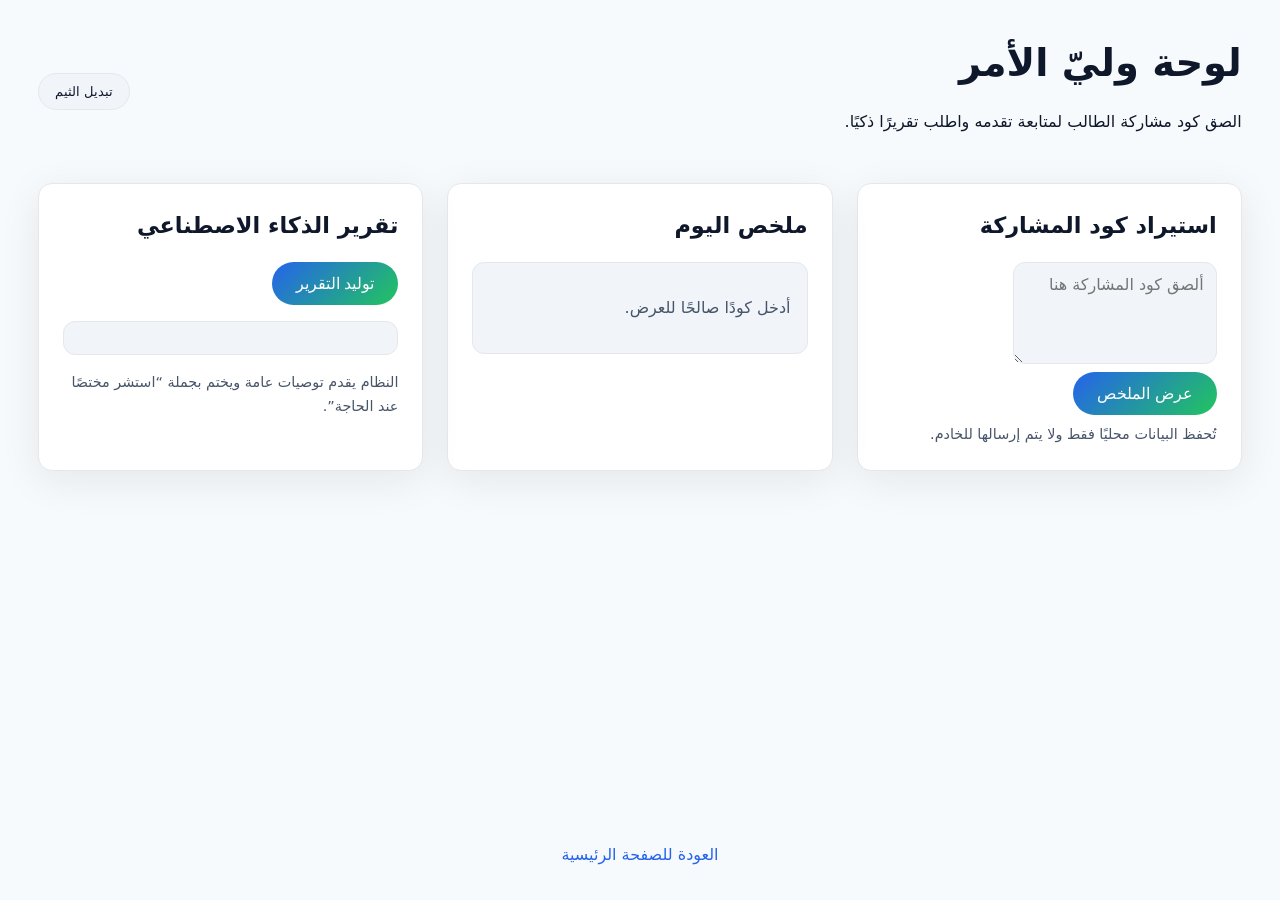
==== parent.html @ bc2ed95b "Build MVP dashboards for student, parent, and teacher" ====
<!DOCTYPE html>
<html lang="ar" dir="rtl">
<head>
  <meta charset="UTF-8" />
  <meta name="viewport" content="width=device-width, initial-scale=1.0" />
  <title>لوحة وليّ الأمر | حياة أفضل</title>
  <link rel="stylesheet" href="styles.css" />
</head>
<body data-page="parent">
  <header class="top-bar">
    <div>
      <h1>لوحة وليّ الأمر</h1>
      <p>الصق كود مشاركة الطالب لمتابعة تقدمه واطلب تقريرًا ذكيًا.</p>
    </div>
    <button class="theme-toggle" type="button" data-action="toggle-theme">تبديل الثيم</button>
  </header>
  <main class="layout">
    <section class="panel">
      <h2>استيراد كود المشاركة</h2>
      <textarea id="parentShareCode" rows="4" placeholder="ألصق كود المشاركة هنا"></textarea>
      <button class="btn" type="button" id="parseShareCode">عرض الملخص</button>
      <p class="hint">تُحفظ البيانات محليًا فقط ولا يتم إرسالها للخادم.</p>
    </section>
    <section class="panel">
      <h2>ملخص اليوم</h2>
      <div id="parentSummary" class="summary-box">
        <p>أدخل كودًا صالحًا للعرض.</p>
      </div>
    </section>
    <section class="panel">
      <h2>تقرير الذكاء الاصطناعي</h2>
      <button class="btn" type="button" id="generateParentReport">توليد التقرير</button>
      <pre class="ai-output" id="parentReportOutput" aria-live="polite"></pre>
      <p class="hint">النظام يقدم توصيات عامة ويختم بجملة “استشر مختصًا عند الحاجة”.</p>
    </section>
  </main>
  <footer class="site-footer">
    <a href="index.html">العودة للصفحة الرئيسية</a>
  </footer>
  <script src="scripts.js" defer></script>
</body>
</html>
---- styles.css ----
:root {
  color-scheme: light;
  --bg: #f7fafc;
  --panel: #ffffff;
  --soft: #f1f5f9;
  --border: #e5e7eb;
  --ink: #0f172a;
  --ink-muted: #475569;
  --acc: #2563eb;
  --acc2: #22c55e;
  --danger: #ef4444;
  --radius: 14px;
  --shadow: 0 10px 40px rgba(15, 23, 42, 0.08);
  font-family: "Cairo", "Noto Sans Arabic", system-ui, sans-serif;
}

[data-theme="dark"] {
  color-scheme: dark;
  --bg: #0f172a;
  --panel: #111827;
  --soft: #1f2937;
  --border: #273549;
  --ink: #f1f5f9;
  --ink-muted: #cbd5f5;
  --acc: #60a5fa;
  --acc2: #4ade80;
  --danger: #f87171;
  --shadow: 0 8px 30px rgba(15, 23, 42, 0.6);
}

* {
  box-sizing: border-box;
}

html,
body {
  margin: 0;
  padding: 0;
  background: var(--bg);
  color: var(--ink);
  font-size: 16px;
  line-height: 1.6;
}

body {
  min-height: 100vh;
  display: flex;
  flex-direction: column;
  gap: 2rem;
  padding: 2rem clamp(1rem, 3vw, 3rem);
}

.landing {
  align-items: center;
}

.site-header h1 {
  margin: 0 0 0.5rem;
  font-size: clamp(2rem, 4vw, 3rem);
}

.site-header p {
  margin: 0;
  color: var(--ink-muted);
}

.site-footer {
  margin-top: auto;
  text-align: center;
  color: var(--ink-muted);
}

.site-footer a {
  color: var(--acc);
  text-decoration: none;
}

.landing-grid {
  width: min(100%, 900px);
  display: grid;
  gap: 1.5rem;
  grid-template-columns: repeat(auto-fit, minmax(220px, 1fr));
}

.card,
.panel {
  background: var(--panel);
  border: 1px solid var(--border);
  border-radius: var(--radius);
  padding: 1.5rem;
  box-shadow: var(--shadow);
}

.card h2,
.panel h2 {
  margin-top: 0;
  font-size: 1.4rem;
}

.card p,
.panel p {
  color: var(--ink-muted);
}

.btn {
  display: inline-flex;
  align-items: center;
  justify-content: center;
  padding: 0.75rem 1.5rem;
  border-radius: 999px;
  background: linear-gradient(135deg, var(--acc), var(--acc2));
  color: #fff;
  border: none;
  cursor: pointer;
  font-size: 1rem;
  transition: transform 0.2s ease, box-shadow 0.2s ease;
}

.btn:hover,
.btn:focus {
  transform: translateY(-2px);
  box-shadow: 0 12px 30px rgba(37, 99, 235, 0.25);
}

.btn.ghost {
  background: transparent;
  color: var(--acc);
  border: 1px solid var(--acc);
  box-shadow: none;
}

.btn.ghost:hover,
.btn.ghost:focus {
  background: var(--soft);
}

.top-bar {
  display: flex;
  justify-content: space-between;
  gap: 1rem;
  align-items: center;
  flex-wrap: wrap;
}

.top-bar h1 {
  margin: 0;
  font-size: clamp(1.8rem, 4vw, 2.4rem);
}

.theme-toggle {
  padding: 0.6rem 1rem;
  border-radius: 999px;
  border: 1px solid var(--border);
  background: var(--soft);
  color: var(--ink);
  cursor: pointer;
}

.tabs {
  display: flex;
  flex-direction: column;
  gap: 1.5rem;
}

.tab-list {
  display: flex;
  gap: 0.5rem;
  flex-wrap: wrap;
}

.tab-list button {
  background: var(--soft);
  border: 1px solid transparent;
  border-radius: 999px;
  padding: 0.6rem 1.1rem;
  cursor: pointer;
  color: var(--ink-muted);
}

.tab-list button.active {
  color: var(--ink);
  border-color: var(--acc);
  background: rgba(37, 99, 235, 0.1);
}

.tab-panel {
  display: none;
  gap: 1.5rem;
  flex-direction: column;
}

.tab-panel.active {
  display: flex;
}

.field {
  display: flex;
  flex-direction: column;
  gap: 0.4rem;
  margin-bottom: 1rem;
}

.field input,
.field select,
textarea {
  padding: 0.75rem;
  border-radius: 12px;
  border: 1px solid var(--border);
  background: var(--soft);
  color: var(--ink);
  font-size: 1rem;
  font-family: inherit;
  resize: vertical;
}

textarea[readonly] {
  background: rgba(148, 163, 184, 0.15);
}

.section-header {
  display: flex;
  align-items: center;
  justify-content: space-between;
  gap: 1rem;
}

.goal-list {
  list-style: none;
  margin: 0;
  padding: 0;
  display: flex;
  flex-direction: column;
  gap: 1rem;
}

.goal-item {
  display: grid;
  grid-template-columns: auto 1fr auto;
  gap: 0.75rem;
  align-items: start;
  padding: 1rem;
  border-radius: 12px;
  background: var(--soft);
  border: 1px solid var(--border);
}

.goal-item.done {
  border-color: var(--acc2);
  background: rgba(34, 197, 94, 0.1);
}

.goal-item .meta {
  color: var(--ink-muted);
  font-size: 0.9rem;
}

.goal-item button {
  background: none;
  border: none;
  color: var(--danger);
  cursor: pointer;
}

.stats {
  display: grid;
  grid-template-columns: repeat(auto-fit, minmax(160px, 1fr));
  gap: 1rem;
}

.stats .label {
  color: var(--ink-muted);
  display: block;
}

.progress {
  width: 100%;
  height: 12px;
  background: rgba(148, 163, 184, 0.25);
  border-radius: 999px;
  overflow: hidden;
}

.progress-bar {
  height: 100%;
  width: 0;
  background: linear-gradient(135deg, var(--acc), var(--acc2));
  transition: width 0.4s ease;
}

.layout {
  display: grid;
  gap: 1.5rem;
  grid-template-columns: repeat(auto-fit, minmax(280px, 1fr));
}

.table-wrapper {
  overflow-x: auto;
}

table {
  width: 100%;
  border-collapse: collapse;
  min-width: 480px;
}

table th,
table td {
  padding: 0.75rem;
  border-bottom: 1px solid var(--border);
  text-align: center;
}

table th {
  background: rgba(37, 99, 235, 0.08);
}

.ai-output {
  background: var(--soft);
  border-radius: 12px;
  padding: 1rem;
  border: 1px solid var(--border);
  max-height: 360px;
  overflow-y: auto;
  white-space: pre-wrap;
}

.hint {
  color: var(--ink-muted);
  margin: 0.5rem 0 0;
  font-size: 0.9rem;
}

.summary-box {
  background: var(--soft);
  border-radius: 12px;
  padding: 1rem;
  border: 1px solid var(--border);
}

.grid-1 {
  display: grid;
  gap: 1rem;
}

.grid-2 {
  display: grid;
  gap: 1rem;
  grid-template-columns: repeat(auto-fit, minmax(200px, 1fr));
}

.grid-3 {
  display: grid;
  gap: 1rem;
  grid-template-columns: repeat(auto-fit, minmax(160px, 1fr));
}

@media (max-width: 600px) {
  body {
    padding: 1.5rem 1rem;
  }

  .goal-item {
    grid-template-columns: 1fr;
  }

  .goal-item button {
    justify-self: start;
  }
}
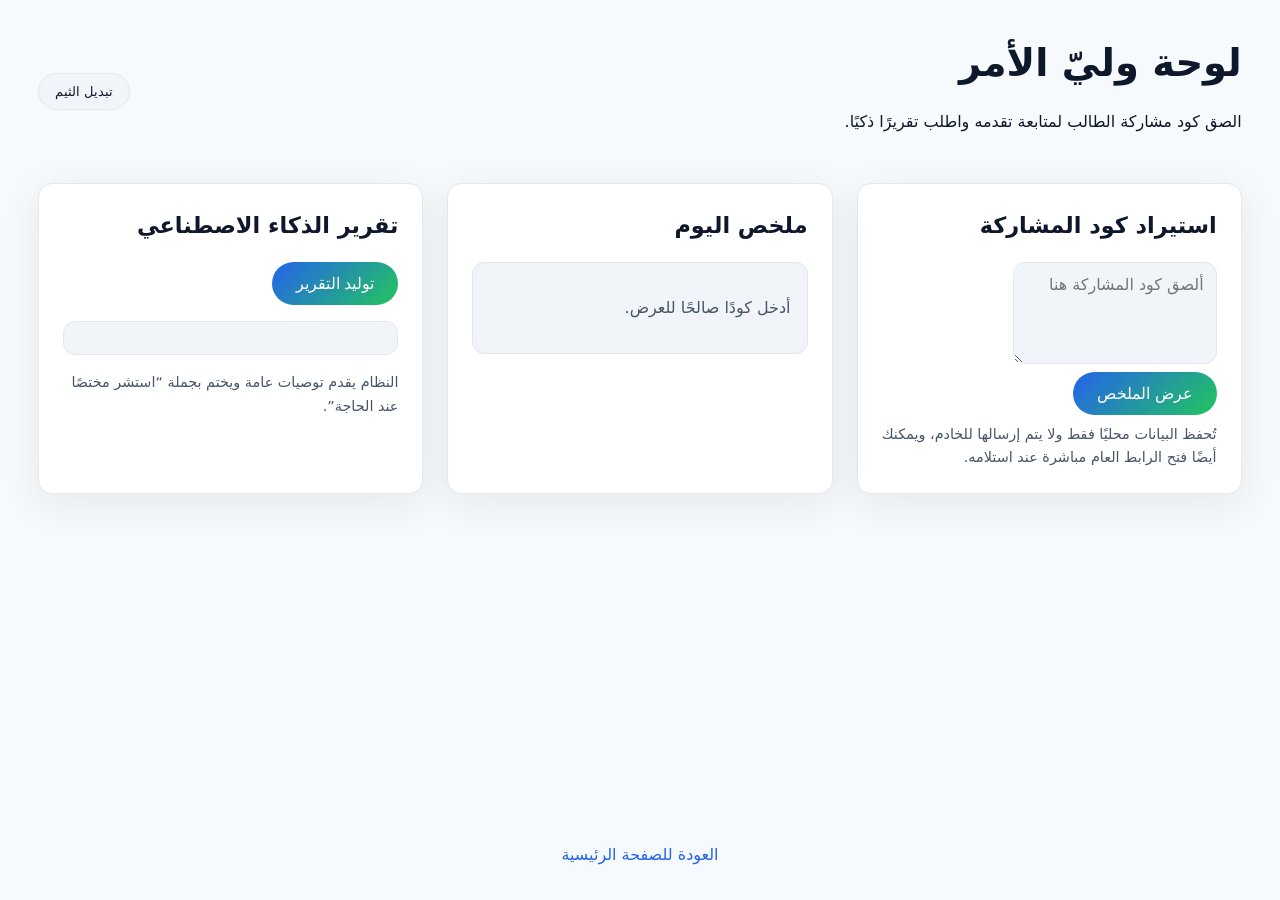
==== commit c860bd9a: "Add public share view and link generation" ====
--- a/parent.html
+++ b/parent.html
@@ -19,7 +19,7 @@
       <h2>استيراد كود المشاركة</h2>
       <textarea id="parentShareCode" rows="4" placeholder="ألصق كود المشاركة هنا"></textarea>
       <button class="btn" type="button" id="parseShareCode">عرض الملخص</button>
-      <p class="hint">تُحفظ البيانات محليًا فقط ولا يتم إرسالها للخادم.</p>
+      <p class="hint">تُحفظ البيانات محليًا فقط ولا يتم إرسالها للخادم، ويمكنك أيضًا فتح الرابط العام مباشرة عند استلامه.</p>
     </section>
     <section class="panel">
       <h2>ملخص اليوم</h2>
--- a/styles.css
+++ b/styles.css
@@ -217,6 +217,11 @@
   background: rgba(148, 163, 184, 0.15);
 }
 
+.field input[readonly] {
+  background: rgba(148, 163, 184, 0.15);
+  cursor: text;
+}
+
 .section-header {
   display: flex;
   align-items: center;
